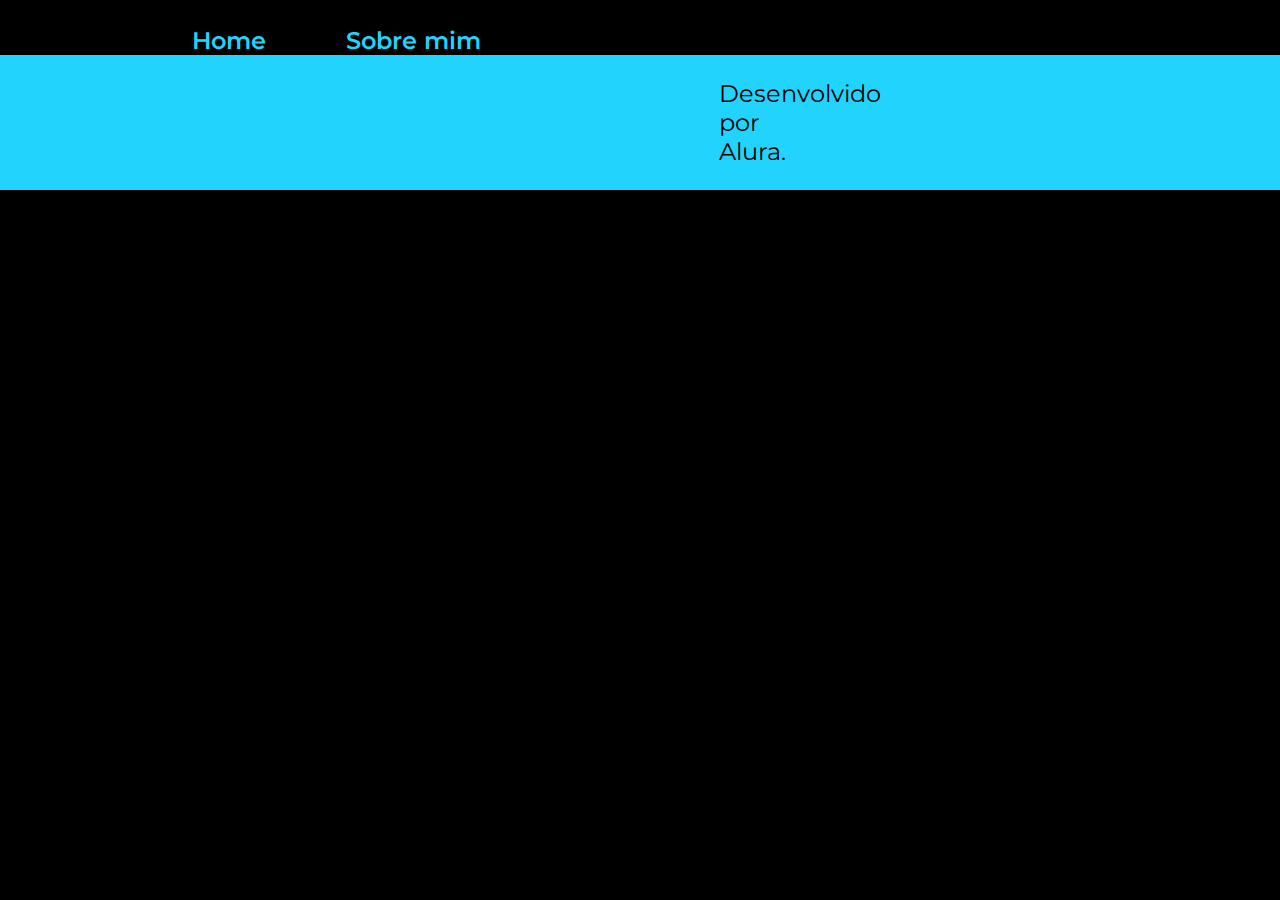
==== about.html @ 0f495482 "Desenvolvendo a página Sobre mim" ====
<!DOCTYPE html>
<html lang="pt-br">
<head>
    <meta charset="UTF-8">
    <meta name="viewport" content="width=device-width, initial-scale=1.0">
    <title>Sobre mim</title>
    <link rel="stylesheet" href="./styles/style.css">
</head>
<body>
    <header class="cabecalho">
        <nav class="cabecalho__menu">
            <a class="cabecalho__menu__link" href="./index.html">Home</a>
            <a class="cabecalho__menu__link" href="./about.html">Sobre mim</a>
        </nav>
    </header>
    <main></main>
    <footer class="rodape">
        <p>Desenvolvido por Alura.</p>
    </footer>
</body>
</html>
---- styles/style.css ----
@import url('https://fonts.googleapis.com/css2?family=Krona+One&family=Montserrat:ital,wght@0,100..900;1,100..900&display=swap');

*{
    margin: 0;
    padding: 0;
}

body{
    box-sizing: border-box;
    background-color: #000000;
    color: #F6F6F6;
}

.cabecalho{
    padding: 2% 0% 0% 15%;
}

.cabecalho__menu{
    display: flex;
    gap: 80px;
}

.cabecalho__menu__link{
    font-family: "Montserrat", sans-serif;
    font-size: 24px;
    font-weight: 600;
    color: #22D4FD;
    text-decoration: none;
}

.apresentacao {
    padding: 5% 15%;
    display: flex;
    align-items: center;
    justify-content: space-between;
}

.apresentacao__conteudo{
    width: 615px;
    display: flex;
    flex-direction: column;
    gap: 40px;
}

.apresentacao__conteudo__titulo{
    font-size: 36px;
    font-family: "Krona One", sans-serif;
}

.apresentacao__conteudo__texto{
    font-size: 24px;
    font-family: "Montserrat", sans-serif;
}

.titulo-destaque{
    color: #22D4FD;
}

.apresentacao__links{
    display: flex;
    flex-direction: column;
    justify-content: space-between;
    align-items: center;
    gap: 32px;
}

.apresentacao__links__subtitulo{
    font-family: "Krona One", sans-serif;
    font-weight: 400;
    font-size: 24px;
}

.apresentacao__links__link{
    /* background-color: #22D4FD;  atalho: ctrl + k + c */
    display: flex;
    justify-content: center;
    gap: 16px;
    border: 2px solid  #22D4FD;
    width: 378px;
    text-align: center;
    border-radius: 8px;
    font-size: 24px;
    font-weight: 600;
    padding: 21.5px 0px;
    text-decoration: none;
    color: #F6F6F6;
    font-family: "Montserrat", sans-serif;
}

.apresentacao__links__link:hover{
    background-color: #272727;
}

.rodape{
    color: #000000;
    background-color: #22D4FD;
    padding: 24px 719px;
    text-align: center;
    font-family: "Montserrat", sans-serif;
    font-size: 24px;
    font-weight: 400;
}
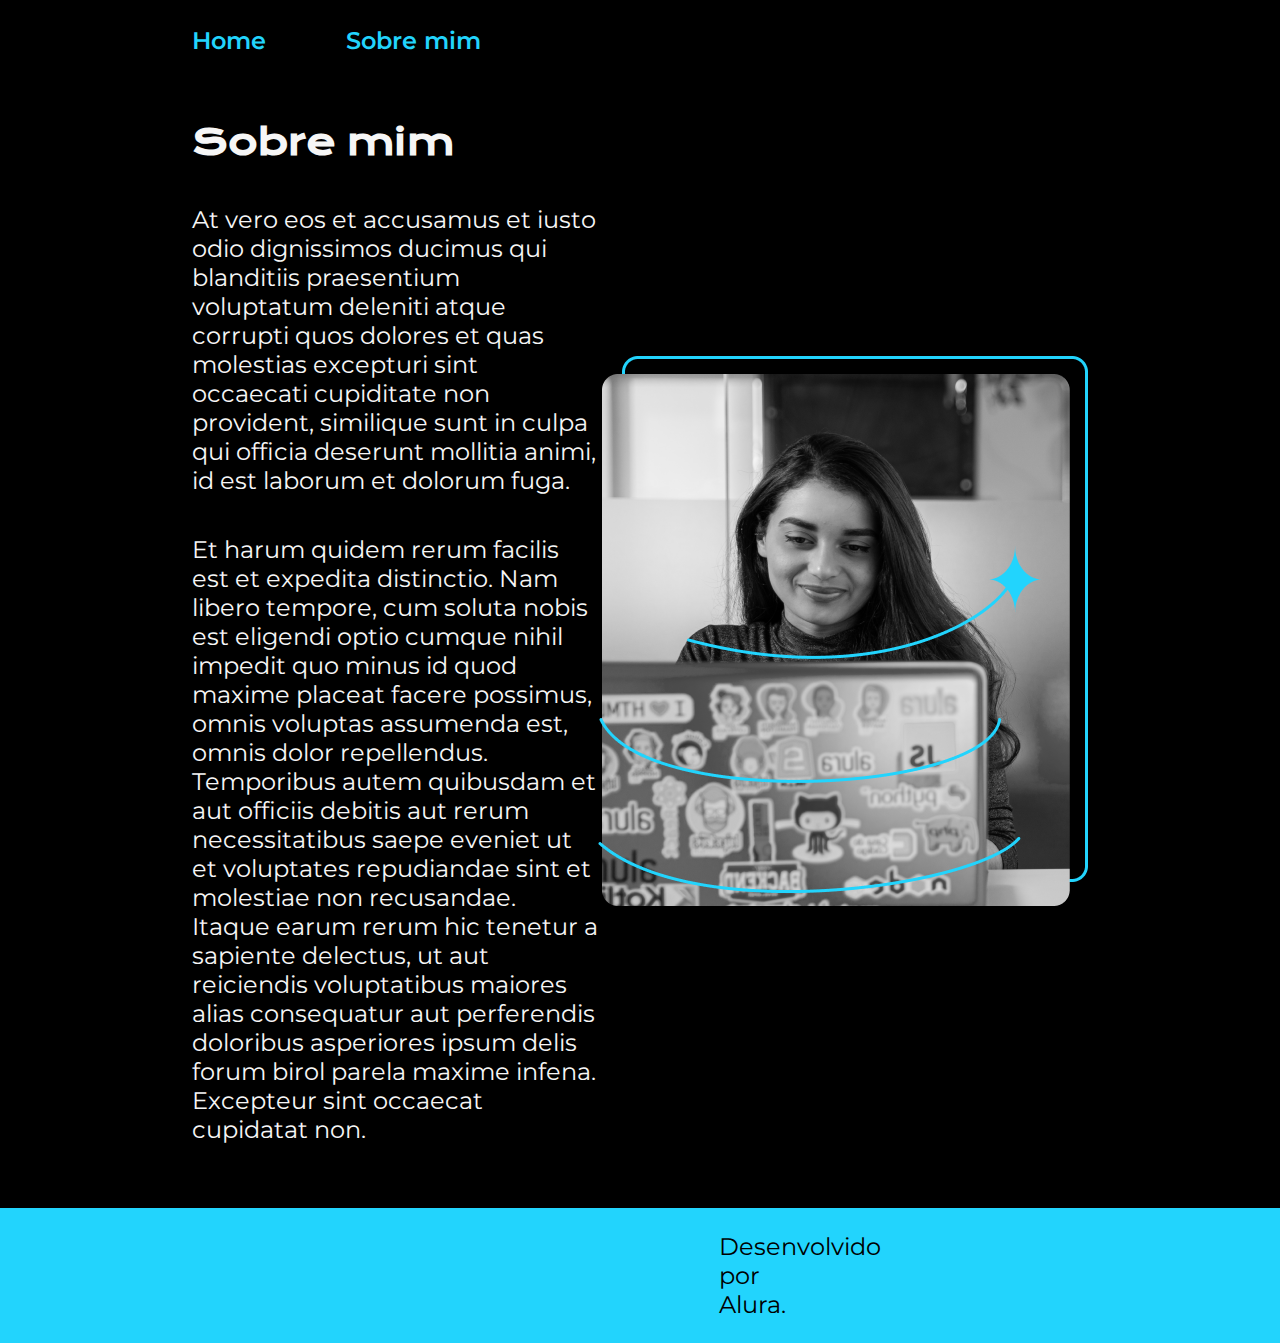
==== commit 85a7cd52: "Colocando as classes do conteúdo mais do about" ====
--- a/about.html
+++ b/about.html
@@ -13,7 +13,14 @@
             <a class="cabecalho__menu__link" href="./about.html">Sobre mim</a>
         </nav>
     </header>
-    <main></main>
+    <main class="apresentacao">
+        <section class="apresentacao__conteudo">
+            <h1 class="apresentacao__conteudo__titulo">Sobre mim</h1>
+            <p class="apresentacao__conteudo__texto">At vero eos et accusamus et iusto odio dignissimos ducimus qui blanditiis praesentium voluptatum deleniti atque corrupti quos dolores et quas molestias excepturi sint occaecati cupiditate non provident, similique sunt in culpa qui officia deserunt mollitia animi, id est laborum et dolorum fuga.</p>
+            <p class="apresentacao__conteudo__texto">Et harum quidem rerum facilis est et expedita distinctio. Nam libero tempore, cum soluta nobis est eligendi optio cumque nihil impedit quo minus id quod maxime placeat facere possimus, omnis voluptas assumenda est, omnis dolor repellendus. Temporibus autem quibusdam et aut officiis debitis aut rerum necessitatibus saepe eveniet ut et voluptates repudiandae sint et molestiae non recusandae. Itaque earum rerum hic tenetur a sapiente delectus, ut aut reiciendis voluptatibus maiores alias consequatur aut perferendis doloribus asperiores ipsum delis forum birol parela maxime infena. Excepteur sint occaecat cupidatat non.</p>
+        </section>
+        <img src="./assets/Imagem.png" alt="imagem da joana">
+    </main>
     <footer class="rodape">
         <p>Desenvolvido por Alura.</p>
     </footer>
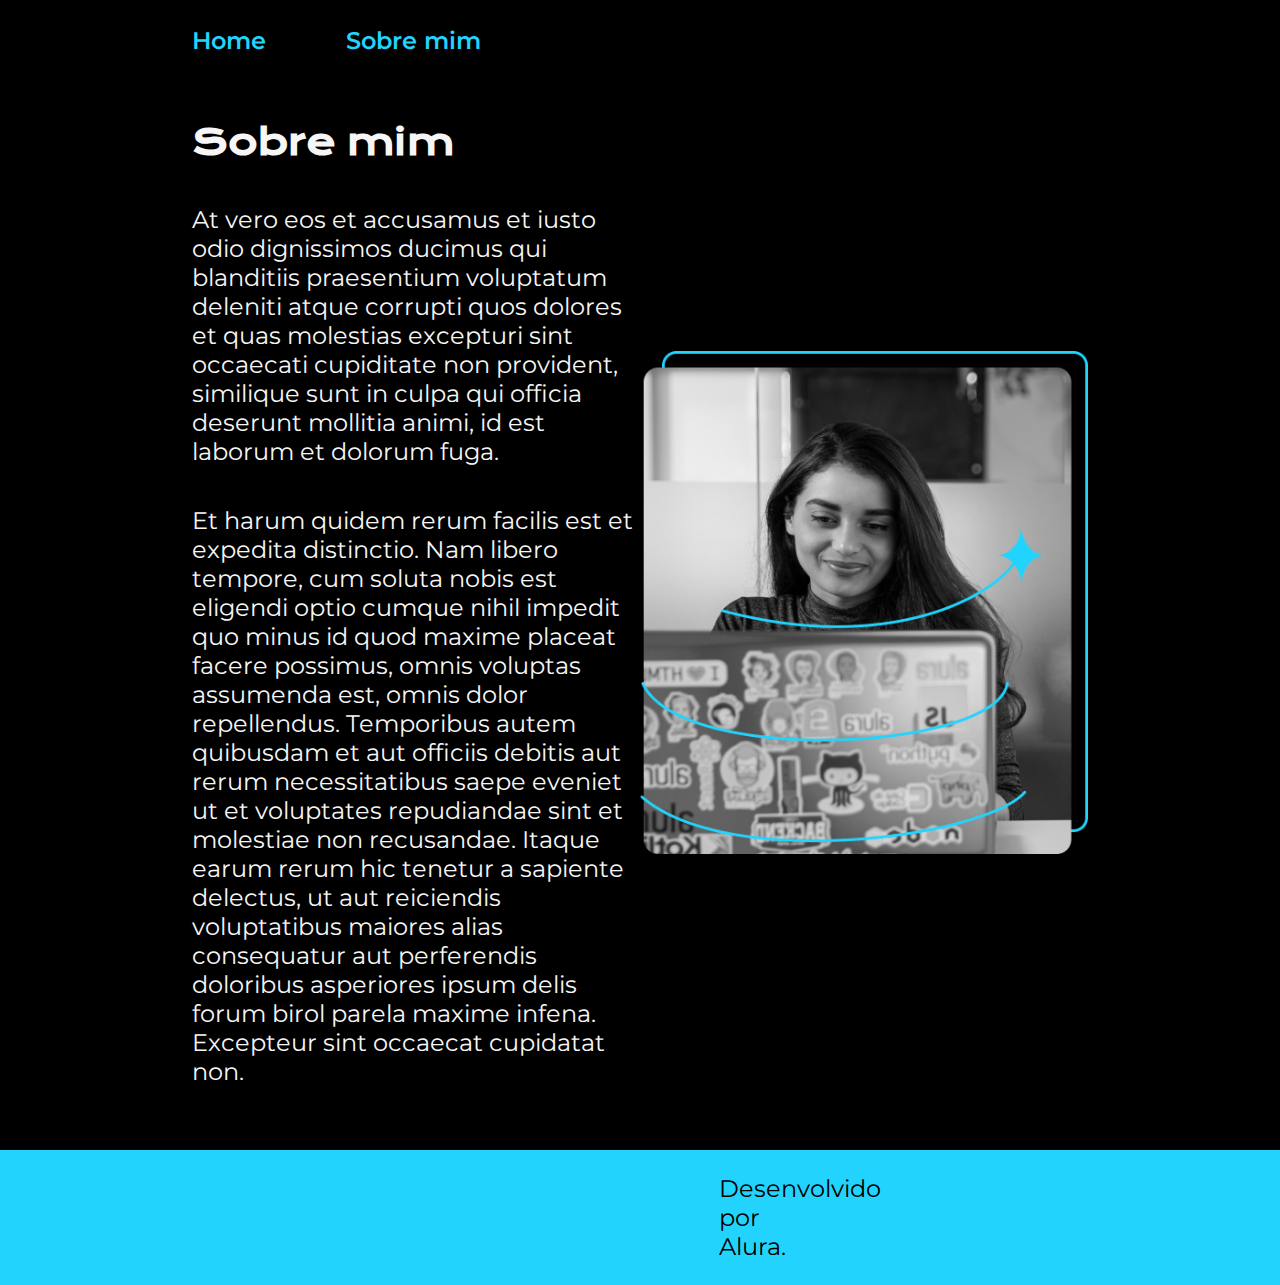
==== commit c977adbd: "colocando os tamanhos em porcentagem" ====
--- a/about.html
+++ b/about.html
@@ -19,7 +19,7 @@
             <p class="apresentacao__conteudo__texto">At vero eos et accusamus et iusto odio dignissimos ducimus qui blanditiis praesentium voluptatum deleniti atque corrupti quos dolores et quas molestias excepturi sint occaecati cupiditate non provident, similique sunt in culpa qui officia deserunt mollitia animi, id est laborum et dolorum fuga.</p>
             <p class="apresentacao__conteudo__texto">Et harum quidem rerum facilis est et expedita distinctio. Nam libero tempore, cum soluta nobis est eligendi optio cumque nihil impedit quo minus id quod maxime placeat facere possimus, omnis voluptas assumenda est, omnis dolor repellendus. Temporibus autem quibusdam et aut officiis debitis aut rerum necessitatibus saepe eveniet ut et voluptates repudiandae sint et molestiae non recusandae. Itaque earum rerum hic tenetur a sapiente delectus, ut aut reiciendis voluptatibus maiores alias consequatur aut perferendis doloribus asperiores ipsum delis forum birol parela maxime infena. Excepteur sint occaecat cupidatat non.</p>
         </section>
-        <img src="./assets/Imagem.png" alt="imagem da joana">
+        <img class="apresentacao__imagem" src="./assets/Imagem.png" alt="imagem da joana">
     </main>
     <footer class="rodape">
         <p>Desenvolvido por Alura.</p>
--- a/styles/style.css
+++ b/styles/style.css
@@ -1,4 +1,15 @@
 @import url('https://fonts.googleapis.com/css2?family=Krona+One&family=Montserrat:ital,wght@0,100..900;1,100..900&display=swap');
+
+:root{
+    --cor-primaria: #000000;
+    --cor-secundaria: #F6F6F6;
+    --cor-terciaria: #22D4FD;
+    --cor-hover: #272727;
+
+
+    --fonte-primaria: "Krona One", sans-serif;
+    --fonte-secundaria: "Montserrat", sans-serif;
+}
 
 *{
     margin: 0;
@@ -7,8 +18,8 @@
 
 body{
     box-sizing: border-box;
-    background-color: #000000;
-    color: #F6F6F6;
+    background-color: var(--cor-primaria);
+    color: var(--cor-secundaria);
 }
 
 .cabecalho{
@@ -21,10 +32,10 @@
 }
 
 .cabecalho__menu__link{
-    font-family: "Montserrat", sans-serif;
-    font-size: 24px;
+    font-family: var(--fonte-secundaria);
+    font-size: 1.5rem;
     font-weight: 600;
-    color: #22D4FD;
+    color: var(--cor-terciaria);
     text-decoration: none;
 }
 
@@ -36,24 +47,24 @@
 }
 
 .apresentacao__conteudo{
-    width: 615px;
+    width: 50%;
     display: flex;
     flex-direction: column;
     gap: 40px;
 }
 
 .apresentacao__conteudo__titulo{
-    font-size: 36px;
-    font-family: "Krona One", sans-serif;
+    font-size: 2.25rem;
+    font-family: var(--fonte-primaria);
 }
 
 .apresentacao__conteudo__texto{
-    font-size: 24px;
-    font-family: "Montserrat", sans-serif;
+    font-size: 1.5rem;
+    font-family: var(--fonte-secundaria);
 }
 
 .titulo-destaque{
-    color: #22D4FD;
+    color: var(--cor-terciaria);
 }
 
 .apresentacao__links{
@@ -65,38 +76,42 @@
 }
 
 .apresentacao__links__subtitulo{
-    font-family: "Krona One", sans-serif;
+    font-family: var(--fonte-primaria);
     font-weight: 400;
-    font-size: 24px;
+    font-size: 1.5rem;
 }
 
-.apresentacao__links__link{
+.apresentacao__links__navegacao{
     /* background-color: #22D4FD;  atalho: ctrl + k + c */
     display: flex;
     justify-content: center;
     gap: 16px;
-    border: 2px solid  #22D4FD;
-    width: 378px;
+    border: 2px solid var(--cor-terciaria);
+    width: 50%;
     text-align: center;
     border-radius: 8px;
-    font-size: 24px;
+    font-size: 1.5rem;
     font-weight: 600;
     padding: 21.5px 0px;
     text-decoration: none;
     color: #F6F6F6;
-    font-family: "Montserrat", sans-serif;
+    font-family: var(--fonte-secundaria);
 }
 
-.apresentacao__links__link:hover{
-    background-color: #272727;
+.apresentacao__links__navegacao:hover{
+    background-color: var(--cor-hover);
+}
+
+.apresentacao__imagem{
+    width: 50%;
 }
 
 .rodape{
-    color: #000000;
-    background-color: #22D4FD;
+    color: var(--cor-primaria);
+    background-color: var(--cor-terciaria);
     padding: 24px 719px;
     text-align: center;
-    font-family: "Montserrat", sans-serif;
-    font-size: 24px;
+    font-family: var(--fonte-secundaria);
+    font-size: 1.5rem;
     font-weight: 400;
 }